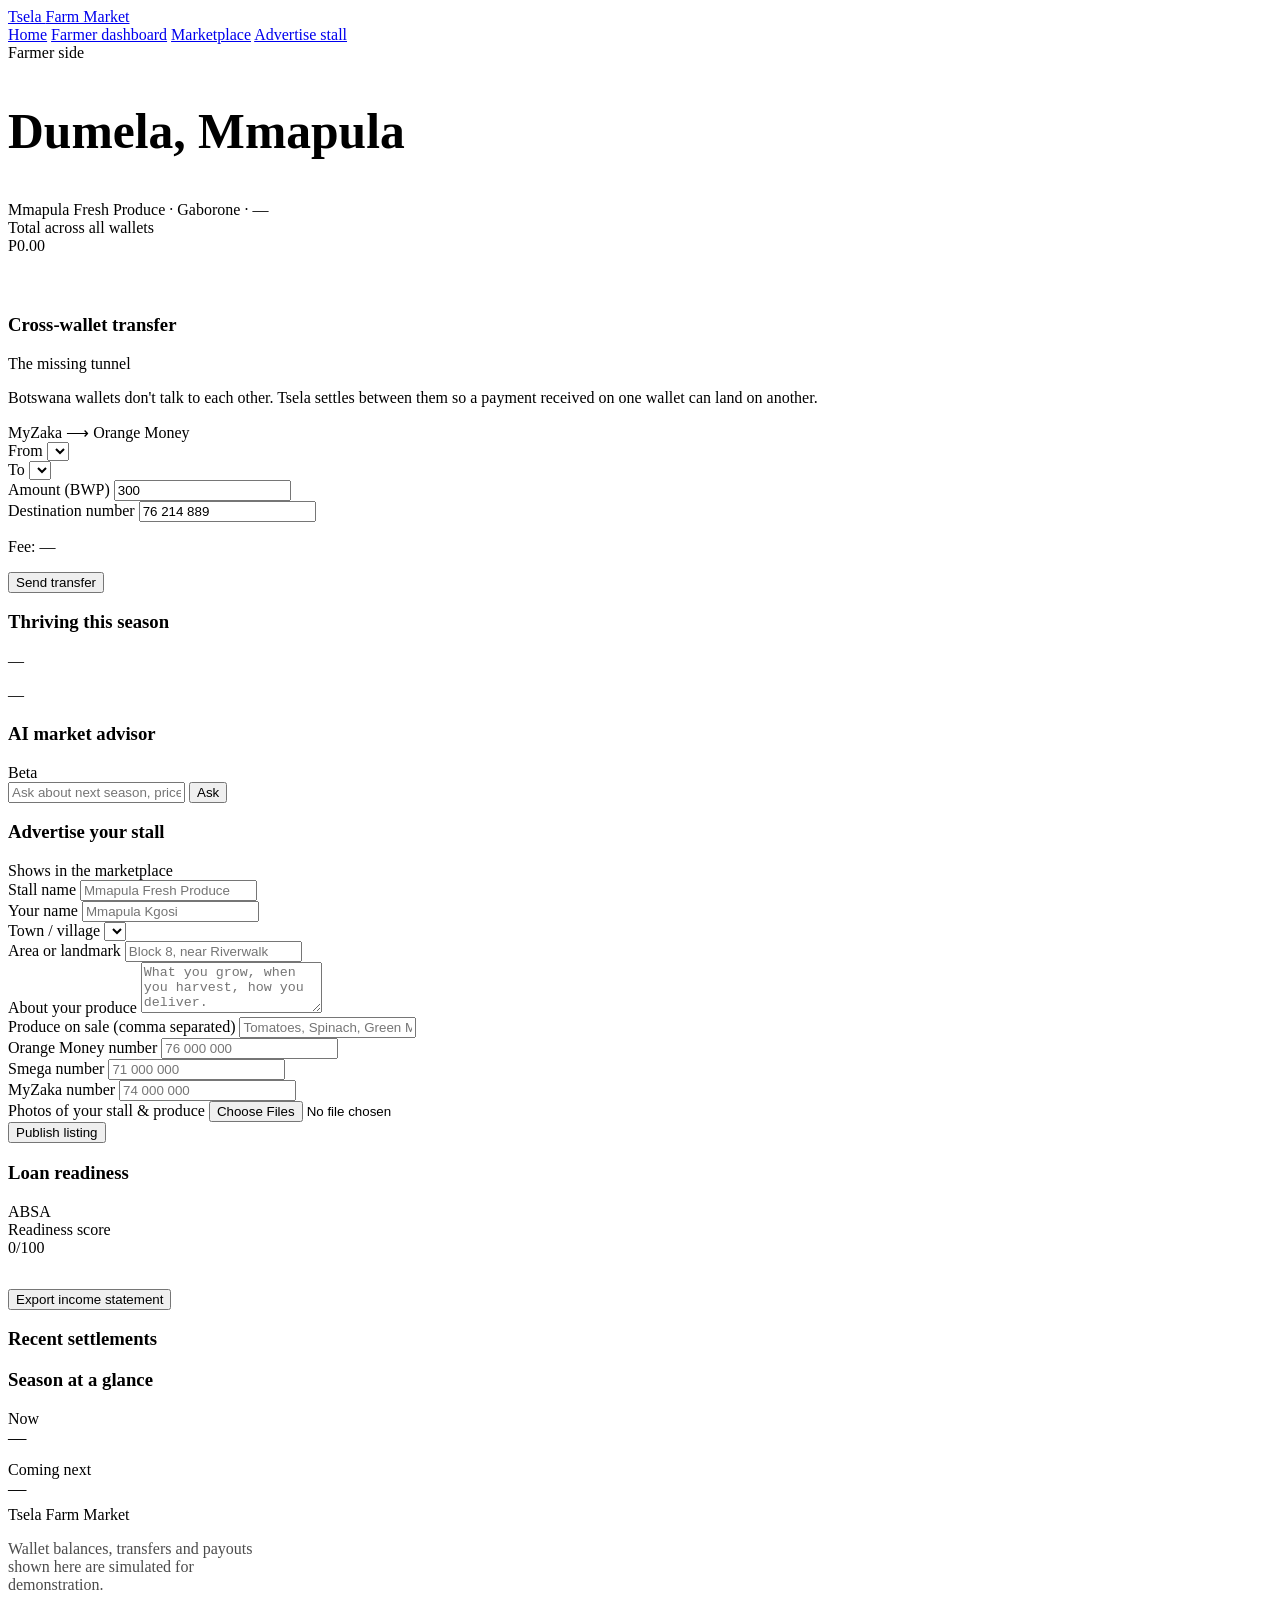
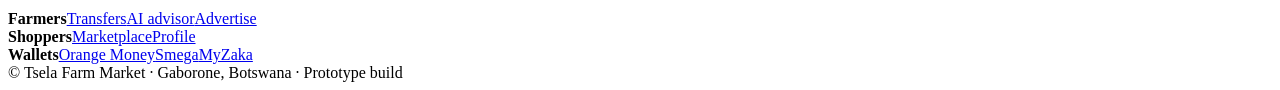
==== public/farmer.html @ 453bb77b "Changes" ====
<!doctype html>
<html lang="en">
<head>
<meta charset="utf-8" />
<meta name="viewport" content="width=device-width, initial-scale=1" />
<title>Farmer dashboard — wallets, seasons & AI advisor | Tsela</title>
<meta name="description" content="Track Orange Money, Smega and MyZaka balances in one dashboard, sweep funds between wallets, see seasonal produce guidance, prepare for an ABSA loan and advertise your stall." />
<meta property="og:title" content="Farmer dashboard — wallets, seasons & AI advisor | Tsela" />
<meta property="og:description" content="One balance across Orange Money, Smega and MyZaka, seasonal planting guidance, an AI market advisor and loan readiness for Botswana farmers." />
<meta property="og:type" content="website" />
<meta name="twitter:card" content="summary_large_image" />
<link rel="icon" href="/favicon.ico" />
<link rel="preconnect" href="https://fonts.googleapis.com" />
<link rel="preconnect" href="https://fonts.gstatic.com" crossorigin />
<link href="https://fonts.googleapis.com/css2?family=Fraunces:opsz,wght@9..144,400;9..144,600;9..144,700&family=Karla:wght@400;600;700&display=swap" rel="stylesheet" />
<link rel="stylesheet" href="/assets/styles.css" />
</head>
<body>

<header class="site-header">
  <div class="wrap">
    <a class="brand" href="/home.html">Tsela <span>Farm Market</span></a>
    <nav class="nav">
      <a href="/home.html">Home</a>
      <a href="/farmer.html" class="active">Farmer dashboard</a>
      <a href="/market.html">Marketplace</a>
      <a class="btn btn-primary btn-sm" href="#advertise">Advertise stall</a>
    </nav>
  </div>
</header>

<main>
  <section style="padding-bottom:20px">
    <div class="wrap">
      <div class="section-head">
        <div>
          <div class="eyebrow">Farmer side</div>
          <h1 style="font-size:clamp(2rem,4vw,3.1rem)">Dumela, Mmapula</h1>
          <p class="muted" style="margin:0">Mmapula Fresh Produce · Gaborone · <span data-season-name>—</span></p>
        </div>
        <div class="stat" style="min-width:240px">
          <div class="k">Total across all wallets</div>
          <div class="v mono" id="totalBalance">P0.00</div>
        </div>
      </div>

      <div class="grid-3" id="walletCards"></div>
    </div>
  </section>

  <section style="padding-top:20px">
    <div class="wrap dash-layout">
      <div>
        <!-- Cross-wallet transfer -->
        <div class="card" id="transfer">
          <div class="card-head">
            <h3>Cross-wallet transfer</h3>
            <span class="pill ochre">The missing tunnel</span>
          </div>
          <p class="muted small">Botswana wallets don't talk to each other. Tsela settles between them so a payment received on one wallet can land on another.</p>
          <div class="route-line">
            <span id="routeFrom">MyZaka</span>
            <span class="arrow">⟶</span>
            <span id="routeTo">Orange Money</span>
          </div>
          <div class="field-row">
            <div class="field">
              <label for="fromWallet">From</label>
              <select id="fromWallet"></select>
            </div>
            <div class="field">
              <label for="toWallet">To</label>
              <select id="toWallet"></select>
            </div>
          </div>
          <div class="field-row">
            <div class="field">
              <label for="amount">Amount (BWP)</label>
              <input id="amount" type="number" min="1" step="0.01" value="300" />
            </div>
            <div class="field">
              <label for="destMsisdn">Destination number</label>
              <input id="destMsisdn" type="tel" value="76 214 889" />
            </div>
          </div>
          <p class="small muted" id="feeLine">Fee: —</p>
          <button class="btn btn-primary btn-block" id="sendBtn">Send transfer</button>
          <div id="transferResult"></div>
        </div>

        <!-- Seasonal produce -->
        <div class="card">
          <div class="card-head">
            <h3>Thriving this season</h3>
            <span class="pill" data-season-months>—</span>
          </div>
          <p class="muted small" data-season-note>—</p>
          <div class="produce-grid" data-season-grid style="margin-top:16px"></div>
        </div>

        <!-- Advisor -->
        <div class="card" id="advisor">
          <div class="card-head">
            <h3>AI market advisor</h3>
            <span class="pill">Beta</span>
          </div>
          <div class="chat-shell">
            <div class="chat-log" id="chatLog"></div>
            <div class="chat-suggestions" id="chatChips"></div>
            <form class="chat-input" id="chatForm">
              <input id="chatInput" type="text" placeholder="Ask about next season, prices, demand or ABSA loans…" autocomplete="off" />
              <button class="btn btn-primary" type="submit">Ask</button>
            </form>
          </div>
        </div>

        <!-- Advertise -->
        <div class="card" id="advertise">
          <div class="card-head">
            <h3>Advertise your stall</h3>
            <span class="pill ochre">Shows in the marketplace</span>
          </div>
          <form id="adForm">
            <div class="field-row">
              <div class="field">
                <label for="adName">Stall name</label>
                <input id="adName" required placeholder="Mmapula Fresh Produce" />
              </div>
              <div class="field">
                <label for="adOwner">Your name</label>
                <input id="adOwner" required placeholder="Mmapula Kgosi" />
              </div>
            </div>
            <div class="field-row">
              <div class="field">
                <label for="adLocation">Town / village</label>
                <select id="adLocation" required></select>
              </div>
              <div class="field">
                <label for="adArea">Area or landmark</label>
                <input id="adArea" placeholder="Block 8, near Riverwalk" />
              </div>
            </div>
            <div class="field">
              <label for="adBlurb">About your produce</label>
              <textarea id="adBlurb" rows="3" placeholder="What you grow, when you harvest, how you deliver."></textarea>
            </div>
            <div class="field">
              <label for="adItems">Produce on sale (comma separated)</label>
              <input id="adItems" placeholder="Tomatoes, Spinach, Green Maize" />
            </div>
            <div class="field-row">
              <div class="field">
                <label for="adOrange">Orange Money number</label>
                <input id="adOrange" type="tel" placeholder="76 000 000" />
              </div>
              <div class="field">
                <label for="adSmega">Smega number</label>
                <input id="adSmega" type="tel" placeholder="71 000 000" />
              </div>
            </div>
            <div class="field">
              <label for="adMyzaka">MyZaka number</label>
              <input id="adMyzaka" type="tel" placeholder="74 000 000" />
            </div>
            <div class="field">
              <label for="adImages">Photos of your stall &amp; produce</label>
              <input id="adImages" type="file" accept="image/*" multiple />
              <div class="upload-preview" id="adPreview"></div>
            </div>
            <button class="btn btn-primary btn-block" type="submit">Publish listing</button>
          </form>
        </div>
      </div>

      <!-- Right column -->
      <aside>
        <div class="card">
          <div class="card-head"><h3>Loan readiness</h3><span class="pill">ABSA</span></div>
          <div class="stat" style="margin-bottom:14px">
            <div class="k">Readiness score</div>
            <div class="v mono"><span id="loanScore">0</span>/100</div>
          </div>
          <div class="meter"><span id="loanMeter" style="width:0%"></span></div>
          <ul class="check-list" id="loanChecks"></ul>
          <button class="btn btn-ghost btn-block" style="margin-top:16px" id="exportBtn">Export income statement</button>
        </div>

        <div class="card">
          <div class="card-head"><h3>Recent settlements</h3></div>
          <div id="txnList"></div>
        </div>

        <div class="card">
          <div class="card-head"><h3>Season at a glance</h3></div>
          <div class="stat" style="margin-bottom:12px">
            <div class="k">Now</div>
            <div class="v" style="font-size:1.15rem" data-season-name>—</div>
          </div>
          <div class="stat">
            <div class="k">Coming next</div>
            <div class="v" style="font-size:1.15rem" id="nextSeasonName">—</div>
            <p class="small muted" style="margin:6px 0 0" id="nextSeasonNote"></p>
          </div>
        </div>
      </aside>
    </div>
  </section>
</main>

<footer class="site-footer">
  <div class="wrap">
    <div class="footer-grid">
      <div>
        <div class="brand" style="color:var(--cream)">Tsela <span>Farm Market</span></div>
        <p class="small" style="opacity:.7;max-width:34ch">Wallet balances, transfers and payouts shown here are simulated for demonstration.</p>
      </div>
      <div><strong class="small">Farmers</strong><a href="/farmer.html#transfer">Transfers</a><a href="/farmer.html#advisor">AI advisor</a><a href="/farmer.html#advertise">Advertise</a></div>
      <div><strong class="small">Shoppers</strong><a href="/market.html">Marketplace</a><a href="/market.html#profile">Profile</a></div>
      <div><strong class="small">Wallets</strong><a href="/home.html#split">Orange Money</a><a href="/home.html#split">Smega</a><a href="/home.html#split">MyZaka</a></div>
    </div>
    <div class="footer-bottom">© <span data-year></span> Tsela Farm Market · Gaborone, Botswana · Prototype build</div>
  </div>
</footer>

<script src="/assets/data.js"></script>
<script src="/assets/app.js"></script>
<script src="/assets/advisor.js"></script>
<script src="/assets/farmer.js"></script>
</body>
</html>
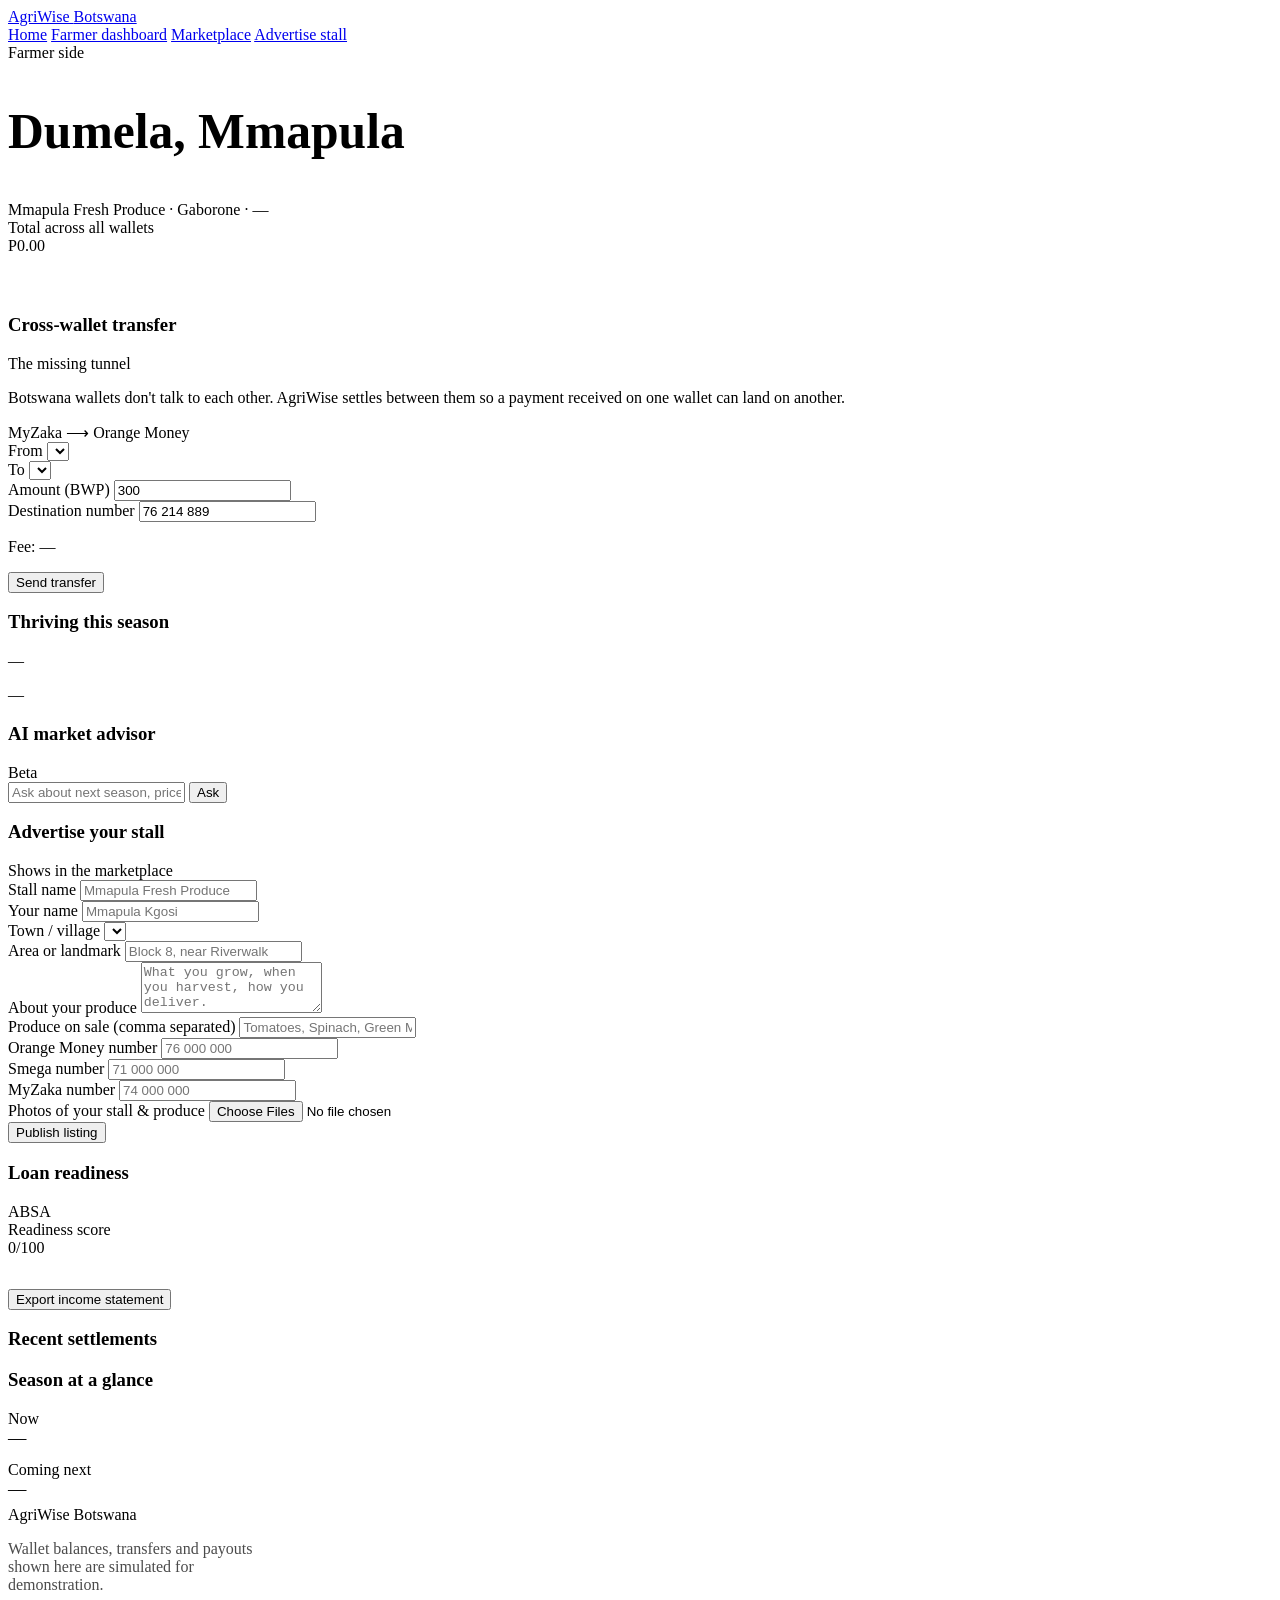
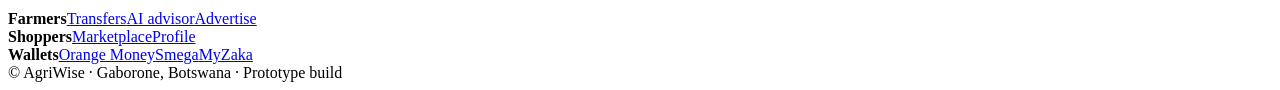
==== commit 41a8829d: "Changes" ====
--- a/public/farmer.html
+++ b/public/farmer.html
@@ -3,9 +3,9 @@
 <head>
 <meta charset="utf-8" />
 <meta name="viewport" content="width=device-width, initial-scale=1" />
-<title>Farmer dashboard — wallets, seasons & AI advisor | Tsela</title>
+<title>Farmer dashboard — wallets, seasons & AI advisor | AgriWise</title>
 <meta name="description" content="Track Orange Money, Smega and MyZaka balances in one dashboard, sweep funds between wallets, see seasonal produce guidance, prepare for an ABSA loan and advertise your stall." />
-<meta property="og:title" content="Farmer dashboard — wallets, seasons & AI advisor | Tsela" />
+<meta property="og:title" content="Farmer dashboard — wallets, seasons & AI advisor | AgriWise" />
 <meta property="og:description" content="One balance across Orange Money, Smega and MyZaka, seasonal planting guidance, an AI market advisor and loan readiness for Botswana farmers." />
 <meta property="og:type" content="website" />
 <meta name="twitter:card" content="summary_large_image" />
@@ -19,7 +19,7 @@
 
 <header class="site-header">
   <div class="wrap">
-    <a class="brand" href="/home.html">Tsela <span>Farm Market</span></a>
+    <a class="brand" href="/home.html">AgriWise <span>Botswana</span></a>
     <nav class="nav">
       <a href="/home.html">Home</a>
       <a href="/farmer.html" class="active">Farmer dashboard</a>
@@ -57,7 +57,7 @@
             <h3>Cross-wallet transfer</h3>
             <span class="pill ochre">The missing tunnel</span>
           </div>
-          <p class="muted small">Botswana wallets don't talk to each other. Tsela settles between them so a payment received on one wallet can land on another.</p>
+          <p class="muted small">Botswana wallets don't talk to each other. AgriWise settles between them so a payment received on one wallet can land on another.</p>
           <div class="route-line">
             <span id="routeFrom">MyZaka</span>
             <span class="arrow">⟶</span>
@@ -212,14 +212,14 @@
   <div class="wrap">
     <div class="footer-grid">
       <div>
-        <div class="brand" style="color:var(--cream)">Tsela <span>Farm Market</span></div>
+        <div class="brand" style="color:var(--cream)">AgriWise <span>Botswana</span></div>
         <p class="small" style="opacity:.7;max-width:34ch">Wallet balances, transfers and payouts shown here are simulated for demonstration.</p>
       </div>
       <div><strong class="small">Farmers</strong><a href="/farmer.html#transfer">Transfers</a><a href="/farmer.html#advisor">AI advisor</a><a href="/farmer.html#advertise">Advertise</a></div>
       <div><strong class="small">Shoppers</strong><a href="/market.html">Marketplace</a><a href="/market.html#profile">Profile</a></div>
       <div><strong class="small">Wallets</strong><a href="/home.html#split">Orange Money</a><a href="/home.html#split">Smega</a><a href="/home.html#split">MyZaka</a></div>
     </div>
-    <div class="footer-bottom">© <span data-year></span> Tsela Farm Market · Gaborone, Botswana · Prototype build</div>
+    <div class="footer-bottom">© <span data-year></span> AgriWise · Gaborone, Botswana · Prototype build</div>
   </div>
 </footer>
 
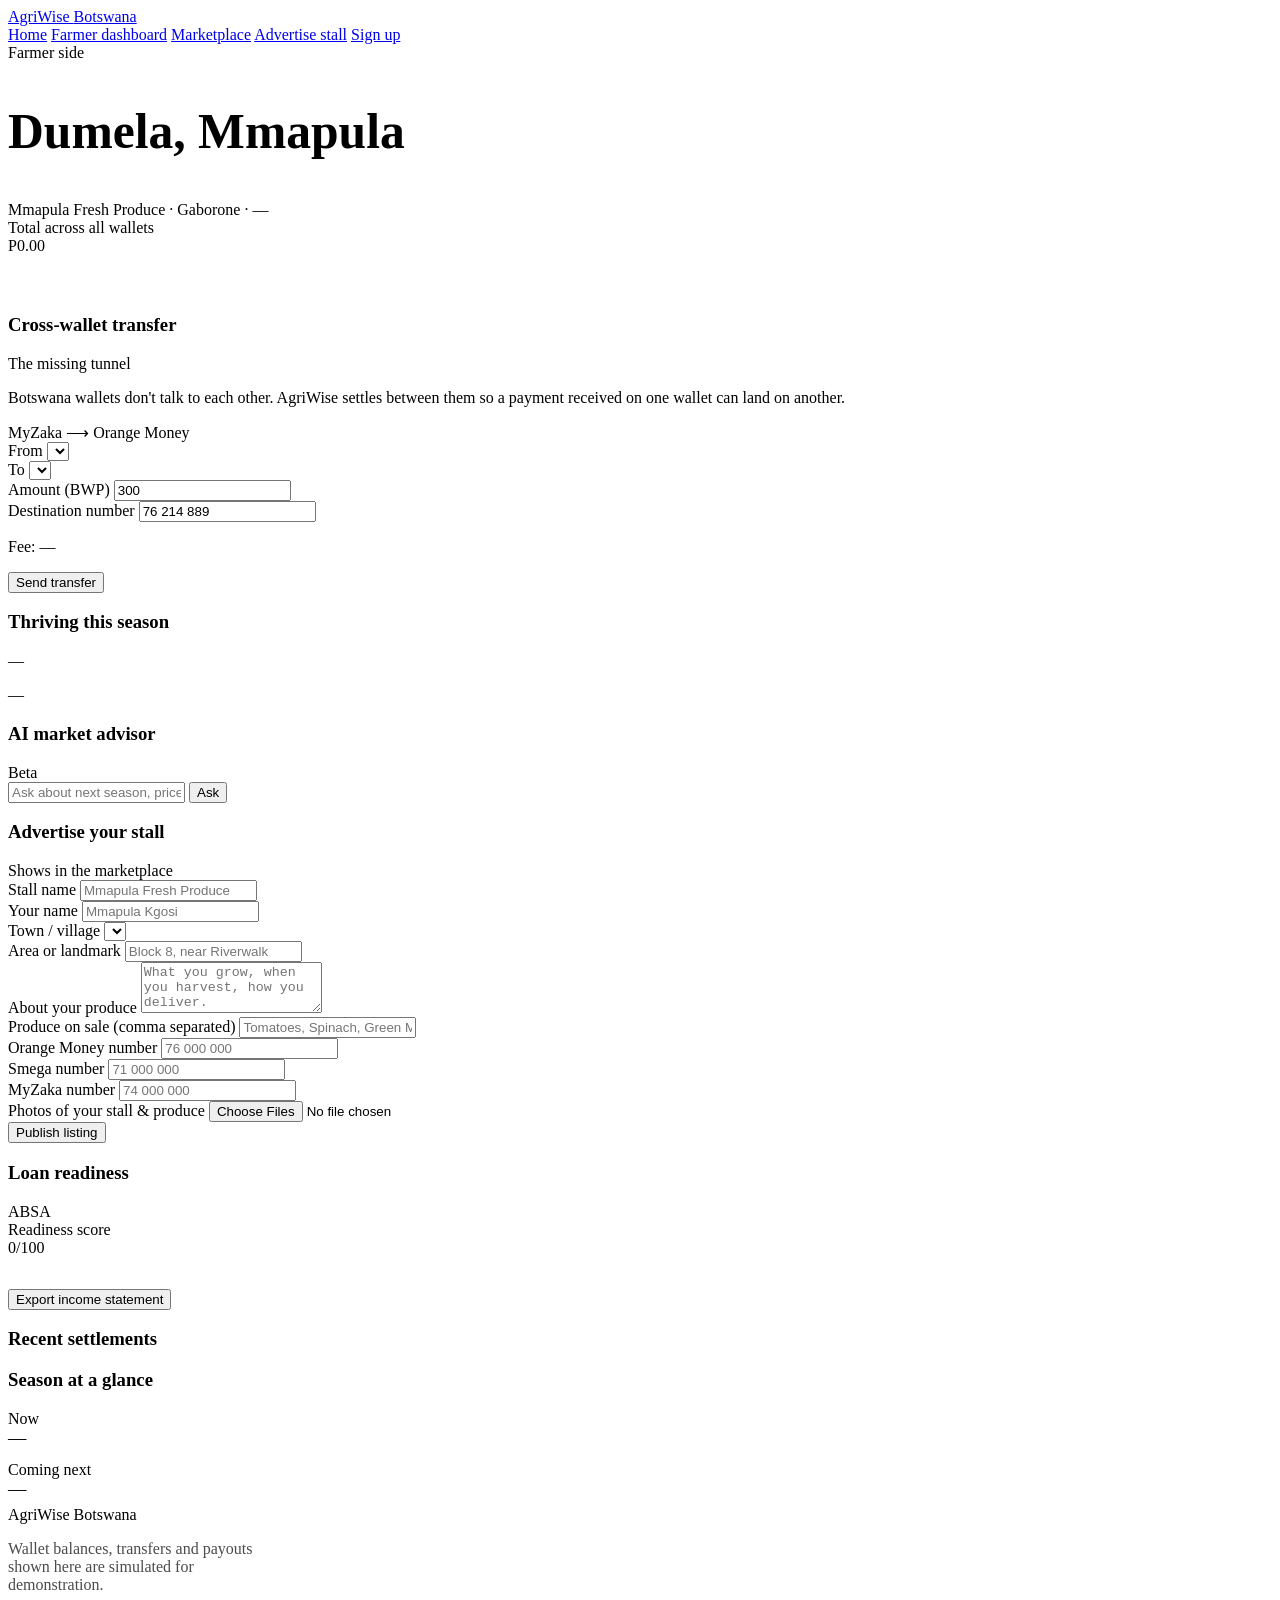
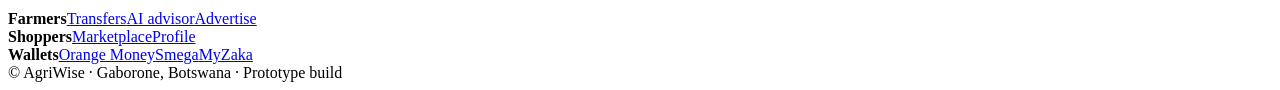
==== commit 925c8401: "Changes" ====
--- a/public/farmer.html
+++ b/public/farmer.html
@@ -22,9 +22,10 @@
     <a class="brand" href="/home.html">AgriWise <span>Botswana</span></a>
     <nav class="nav">
       <a href="/home.html">Home</a>
-      <a href="/farmer.html" class="active">Farmer dashboard</a>
-      <a href="/market.html">Marketplace</a>
+      <a data-role-only="farmer" href="/farmer.html" class="active">Farmer dashboard</a>
+      <a data-role-only="consumer" href="/market.html">Marketplace</a>
       <a class="btn btn-primary btn-sm" href="#advertise">Advertise stall</a>
+      <a class="nav-account" href="/signup.html" data-account>Sign up</a>
     </nav>
   </div>
 </header>
@@ -216,7 +217,7 @@
         <p class="small" style="opacity:.7;max-width:34ch">Wallet balances, transfers and payouts shown here are simulated for demonstration.</p>
       </div>
       <div><strong class="small">Farmers</strong><a href="/farmer.html#transfer">Transfers</a><a href="/farmer.html#advisor">AI advisor</a><a href="/farmer.html#advertise">Advertise</a></div>
-      <div><strong class="small">Shoppers</strong><a href="/market.html">Marketplace</a><a href="/market.html#profile">Profile</a></div>
+      <div><strong class="small">Shoppers</strong><a data-role-only="consumer" href="/market.html">Marketplace</a><a href="/market.html#profile">Profile</a></div>
       <div><strong class="small">Wallets</strong><a href="/home.html#split">Orange Money</a><a href="/home.html#split">Smega</a><a href="/home.html#split">MyZaka</a></div>
     </div>
     <div class="footer-bottom">© <span data-year></span> AgriWise · Gaborone, Botswana · Prototype build</div>
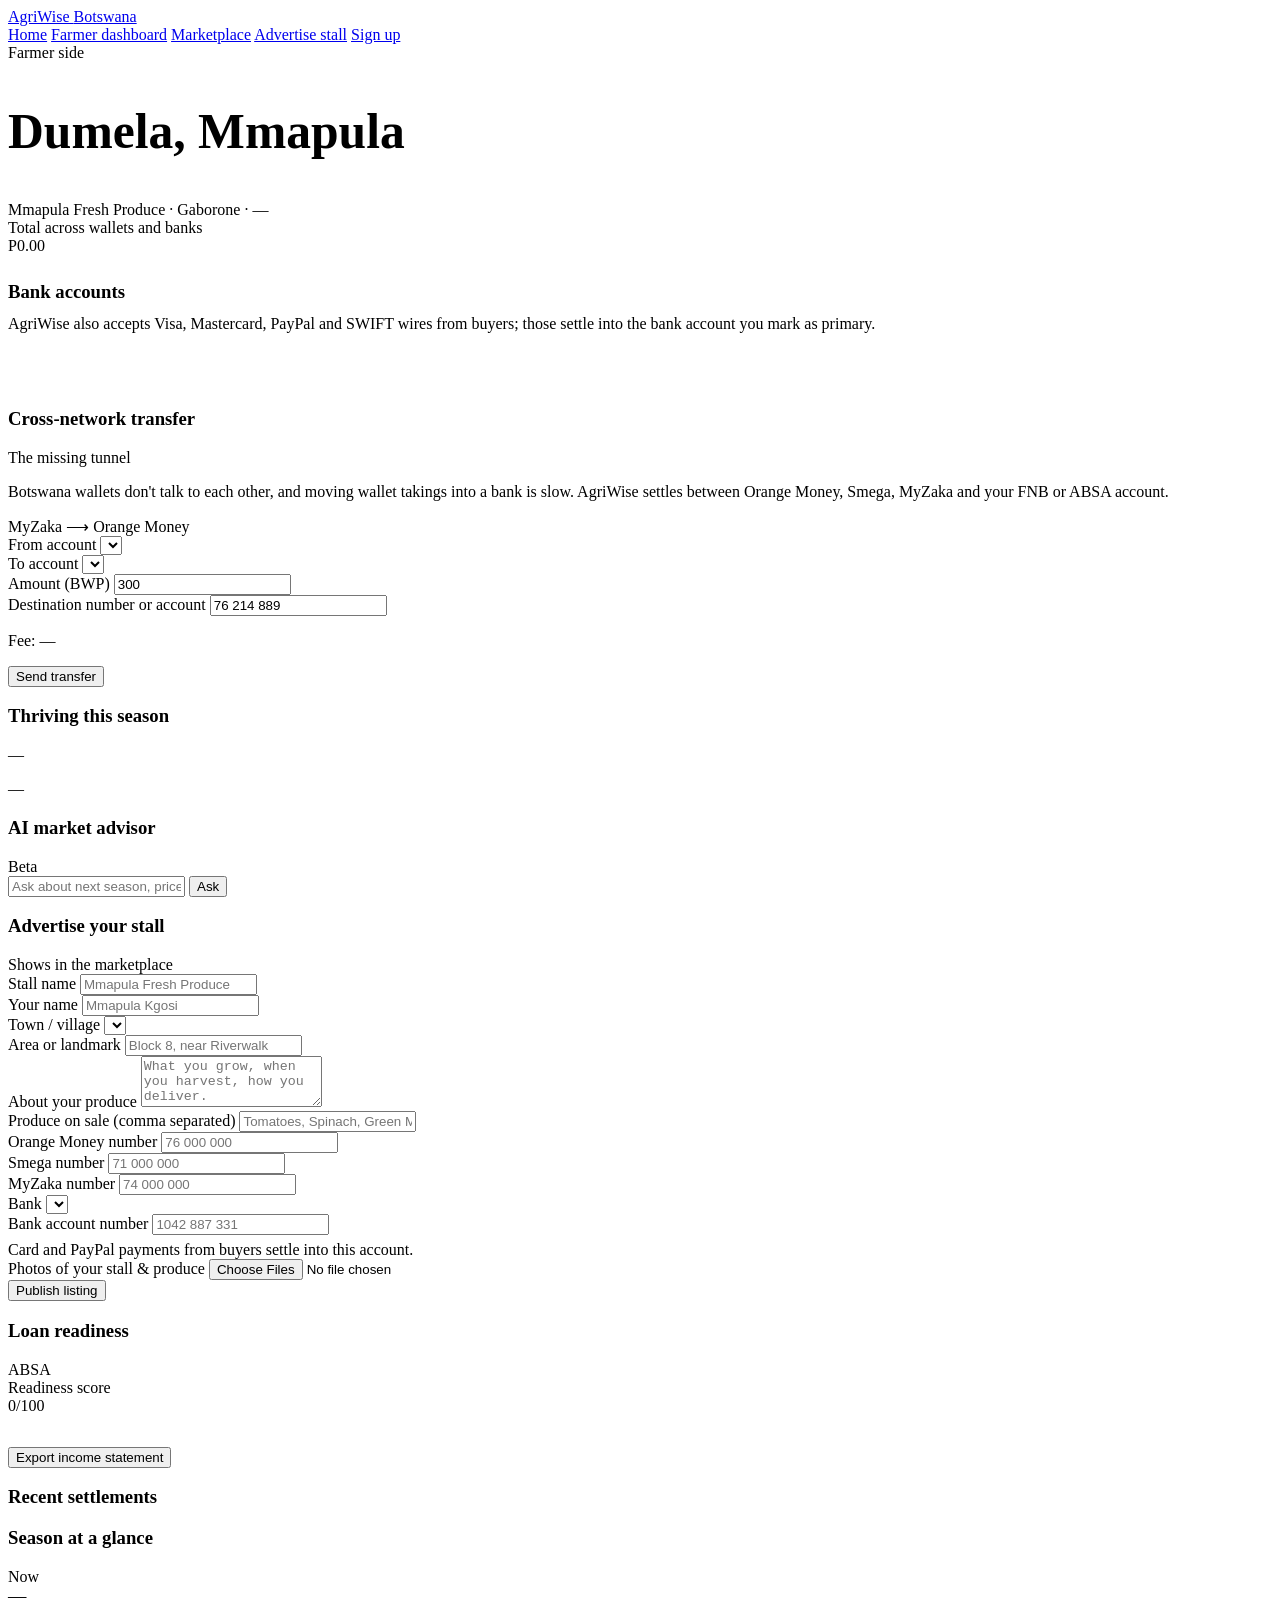
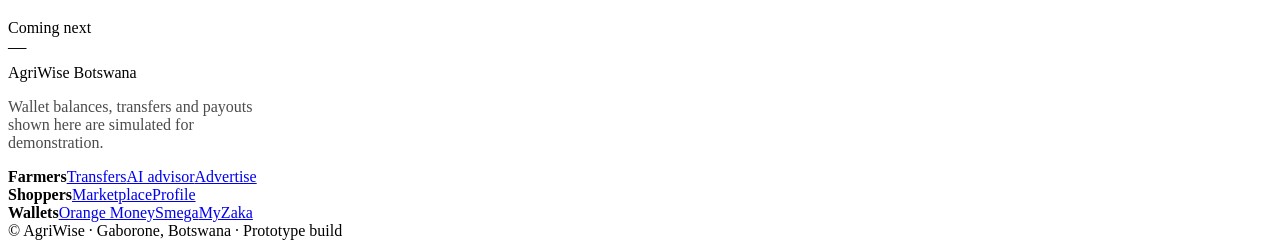
==== commit 6b1a57ca: "Changes" ====
--- a/public/farmer.html
+++ b/public/farmer.html
@@ -40,12 +40,15 @@
           <p class="muted" style="margin:0">Mmapula Fresh Produce · Gaborone · <span data-season-name>—</span></p>
         </div>
         <div class="stat" style="min-width:240px">
-          <div class="k">Total across all wallets</div>
+          <div class="k">Total across wallets and banks</div>
           <div class="v mono" id="totalBalance">P0.00</div>
         </div>
       </div>
 
       <div class="grid-3" id="walletCards"></div>
+      <h3 style="margin:26px 0 12px">Bank accounts</h3>
+      <div class="grid-2" id="bankCards"></div>
+      <p class="small muted" style="margin-top:12px">AgriWise also accepts Visa, Mastercard, PayPal and SWIFT wires from buyers; those settle into the bank account you mark as primary.</p>
     </div>
   </section>
 
@@ -55,10 +58,10 @@
         <!-- Cross-wallet transfer -->
         <div class="card" id="transfer">
           <div class="card-head">
-            <h3>Cross-wallet transfer</h3>
+            <h3>Cross-network transfer</h3>
             <span class="pill ochre">The missing tunnel</span>
           </div>
-          <p class="muted small">Botswana wallets don't talk to each other. AgriWise settles between them so a payment received on one wallet can land on another.</p>
+          <p class="muted small">Botswana wallets don't talk to each other, and moving wallet takings into a bank is slow. AgriWise settles between Orange Money, Smega, MyZaka and your FNB or ABSA account.</p>
           <div class="route-line">
             <span id="routeFrom">MyZaka</span>
             <span class="arrow">⟶</span>
@@ -66,11 +69,11 @@
           </div>
           <div class="field-row">
             <div class="field">
-              <label for="fromWallet">From</label>
+              <label for="fromWallet">From account</label>
               <select id="fromWallet"></select>
             </div>
             <div class="field">
-              <label for="toWallet">To</label>
+              <label for="toWallet">To account</label>
               <select id="toWallet"></select>
             </div>
           </div>
@@ -80,7 +83,7 @@
               <input id="amount" type="number" min="1" step="0.01" value="300" />
             </div>
             <div class="field">
-              <label for="destMsisdn">Destination number</label>
+              <label for="destMsisdn">Destination number or account</label>
               <input id="destMsisdn" type="tel" value="76 214 889" />
             </div>
           </div>
@@ -109,7 +112,7 @@
             <div class="chat-log" id="chatLog"></div>
             <div class="chat-suggestions" id="chatChips"></div>
             <form class="chat-input" id="chatForm">
-              <input id="chatInput" type="text" placeholder="Ask about next season, prices, demand or ABSA loans…" autocomplete="off" />
+              <input id="chatInput" type="text" placeholder="Ask about next season, prices, payment methods or ABSA loans" autocomplete="off" />
               <button class="btn btn-primary" type="submit">Ask</button>
             </form>
           </div>
@@ -160,9 +163,20 @@
                 <input id="adSmega" type="tel" placeholder="71 000 000" />
               </div>
             </div>
-            <div class="field">
-              <label for="adMyzaka">MyZaka number</label>
-              <input id="adMyzaka" type="tel" placeholder="74 000 000" />
+            <div class="field-row">
+              <div class="field">
+                <label for="adMyzaka">MyZaka number</label>
+                <input id="adMyzaka" type="tel" placeholder="74 000 000" />
+              </div>
+              <div class="field">
+                <label for="adBank">Bank</label>
+                <select id="adBank"></select>
+              </div>
+            </div>
+            <div class="field">
+              <label for="adAccount">Bank account number</label>
+              <input id="adAccount" type="text" placeholder="1042 887 331" />
+              <p class="small muted" style="margin:6px 0 0">Card and PayPal payments from buyers settle into this account.</p>
             </div>
             <div class="field">
               <label for="adImages">Photos of your stall &amp; produce</label>
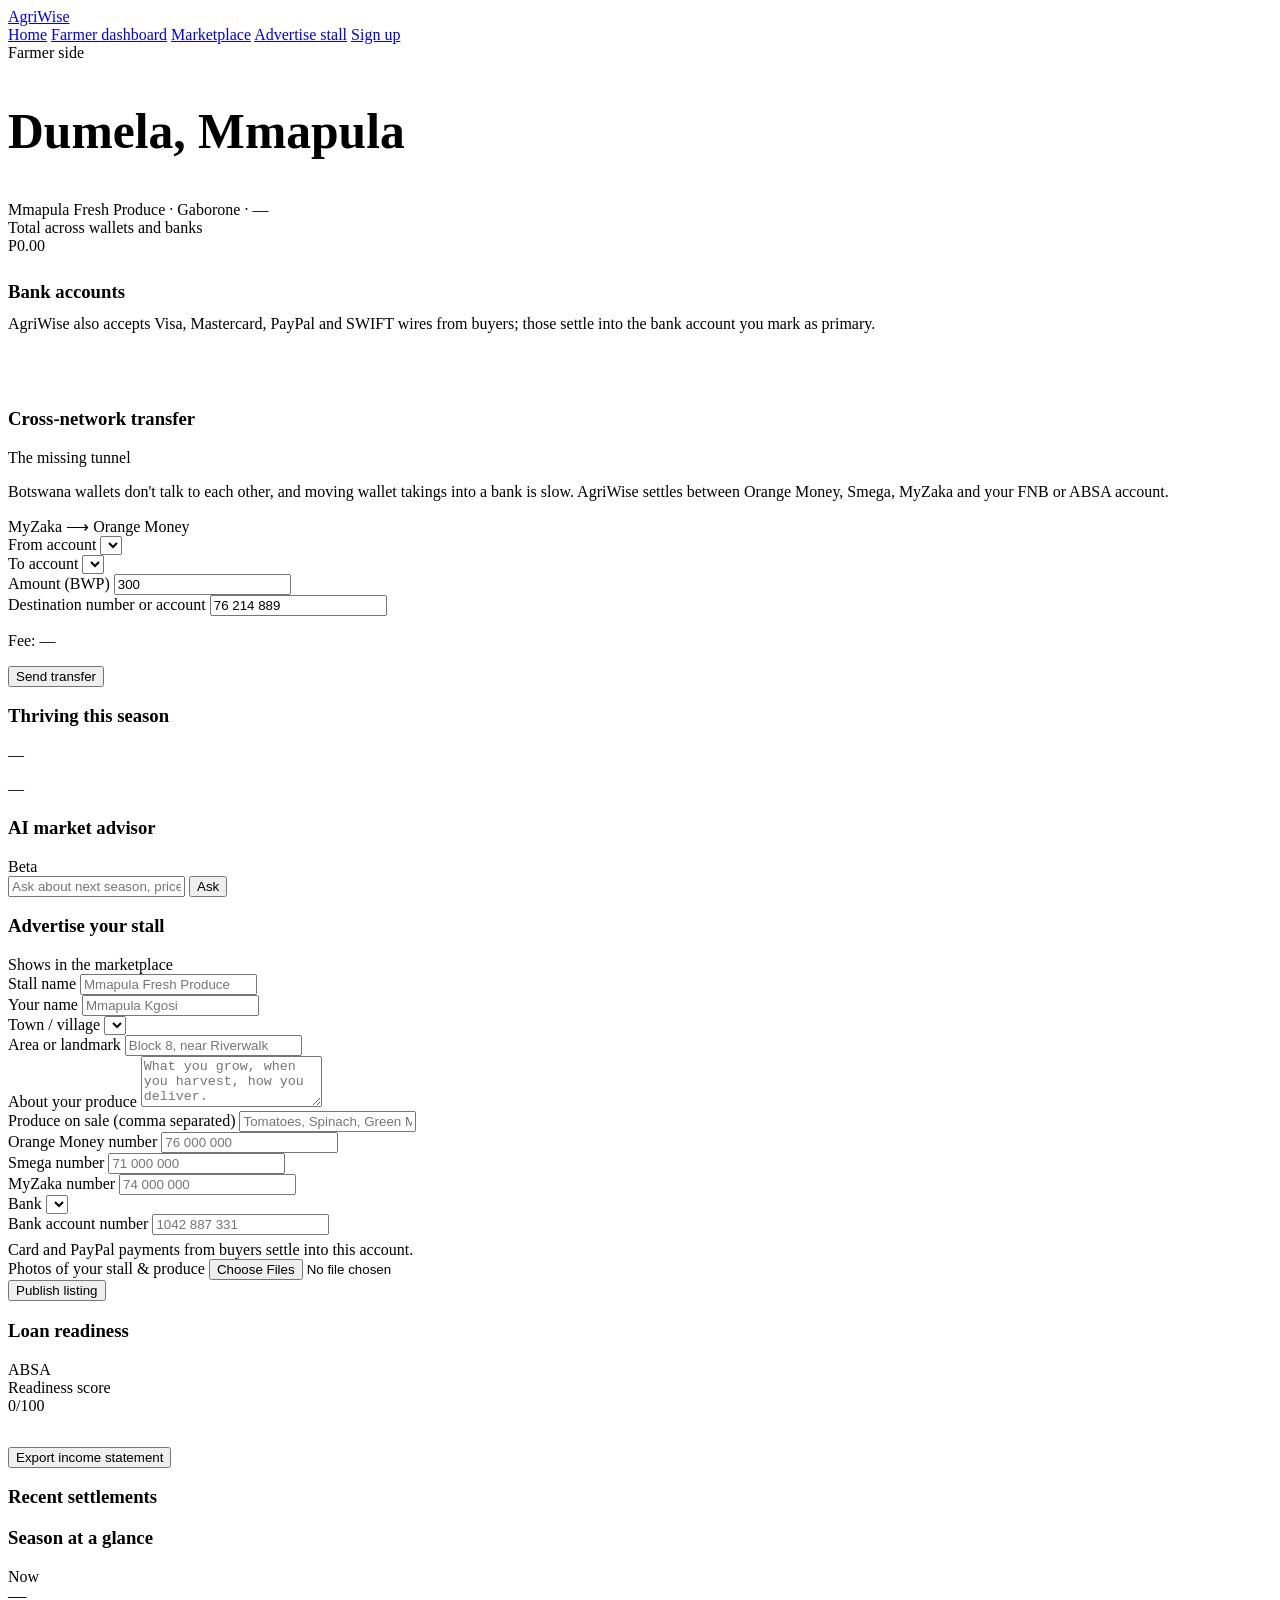
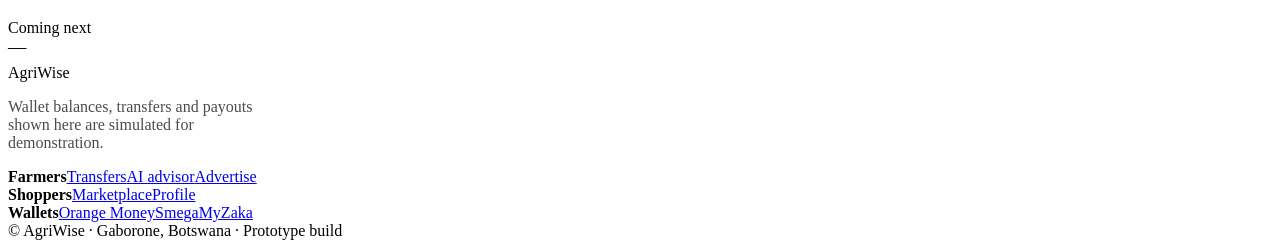
==== commit a6ec6048: "Changes" ====
--- a/public/farmer.html
+++ b/public/farmer.html
@@ -19,9 +19,9 @@
 
 <header class="site-header">
   <div class="wrap">
-    <a class="brand" href="/home.html">AgriWise <span>Botswana</span></a>
+    <a class="brand" href="/index.html">AgriWise</a>
     <nav class="nav">
-      <a href="/home.html">Home</a>
+      <a href="/index.html">Home</a>
       <a data-role-only="farmer" href="/farmer.html" class="active">Farmer dashboard</a>
       <a data-role-only="consumer" href="/market.html">Marketplace</a>
       <a class="btn btn-primary btn-sm" href="#advertise">Advertise stall</a>
@@ -227,12 +227,12 @@
   <div class="wrap">
     <div class="footer-grid">
       <div>
-        <div class="brand" style="color:var(--cream)">AgriWise <span>Botswana</span></div>
+        <div class="brand" style="color:var(--cream)">AgriWise</div>
         <p class="small" style="opacity:.7;max-width:34ch">Wallet balances, transfers and payouts shown here are simulated for demonstration.</p>
       </div>
       <div><strong class="small">Farmers</strong><a href="/farmer.html#transfer">Transfers</a><a href="/farmer.html#advisor">AI advisor</a><a href="/farmer.html#advertise">Advertise</a></div>
       <div><strong class="small">Shoppers</strong><a data-role-only="consumer" href="/market.html">Marketplace</a><a href="/market.html#profile">Profile</a></div>
-      <div><strong class="small">Wallets</strong><a href="/home.html#split">Orange Money</a><a href="/home.html#split">Smega</a><a href="/home.html#split">MyZaka</a></div>
+      <div><strong class="small">Wallets</strong><a href="/index.html#split">Orange Money</a><a href="/index.html#split">Smega</a><a href="/index.html#split">MyZaka</a></div>
     </div>
     <div class="footer-bottom">© <span data-year></span> AgriWise · Gaborone, Botswana · Prototype build</div>
   </div>
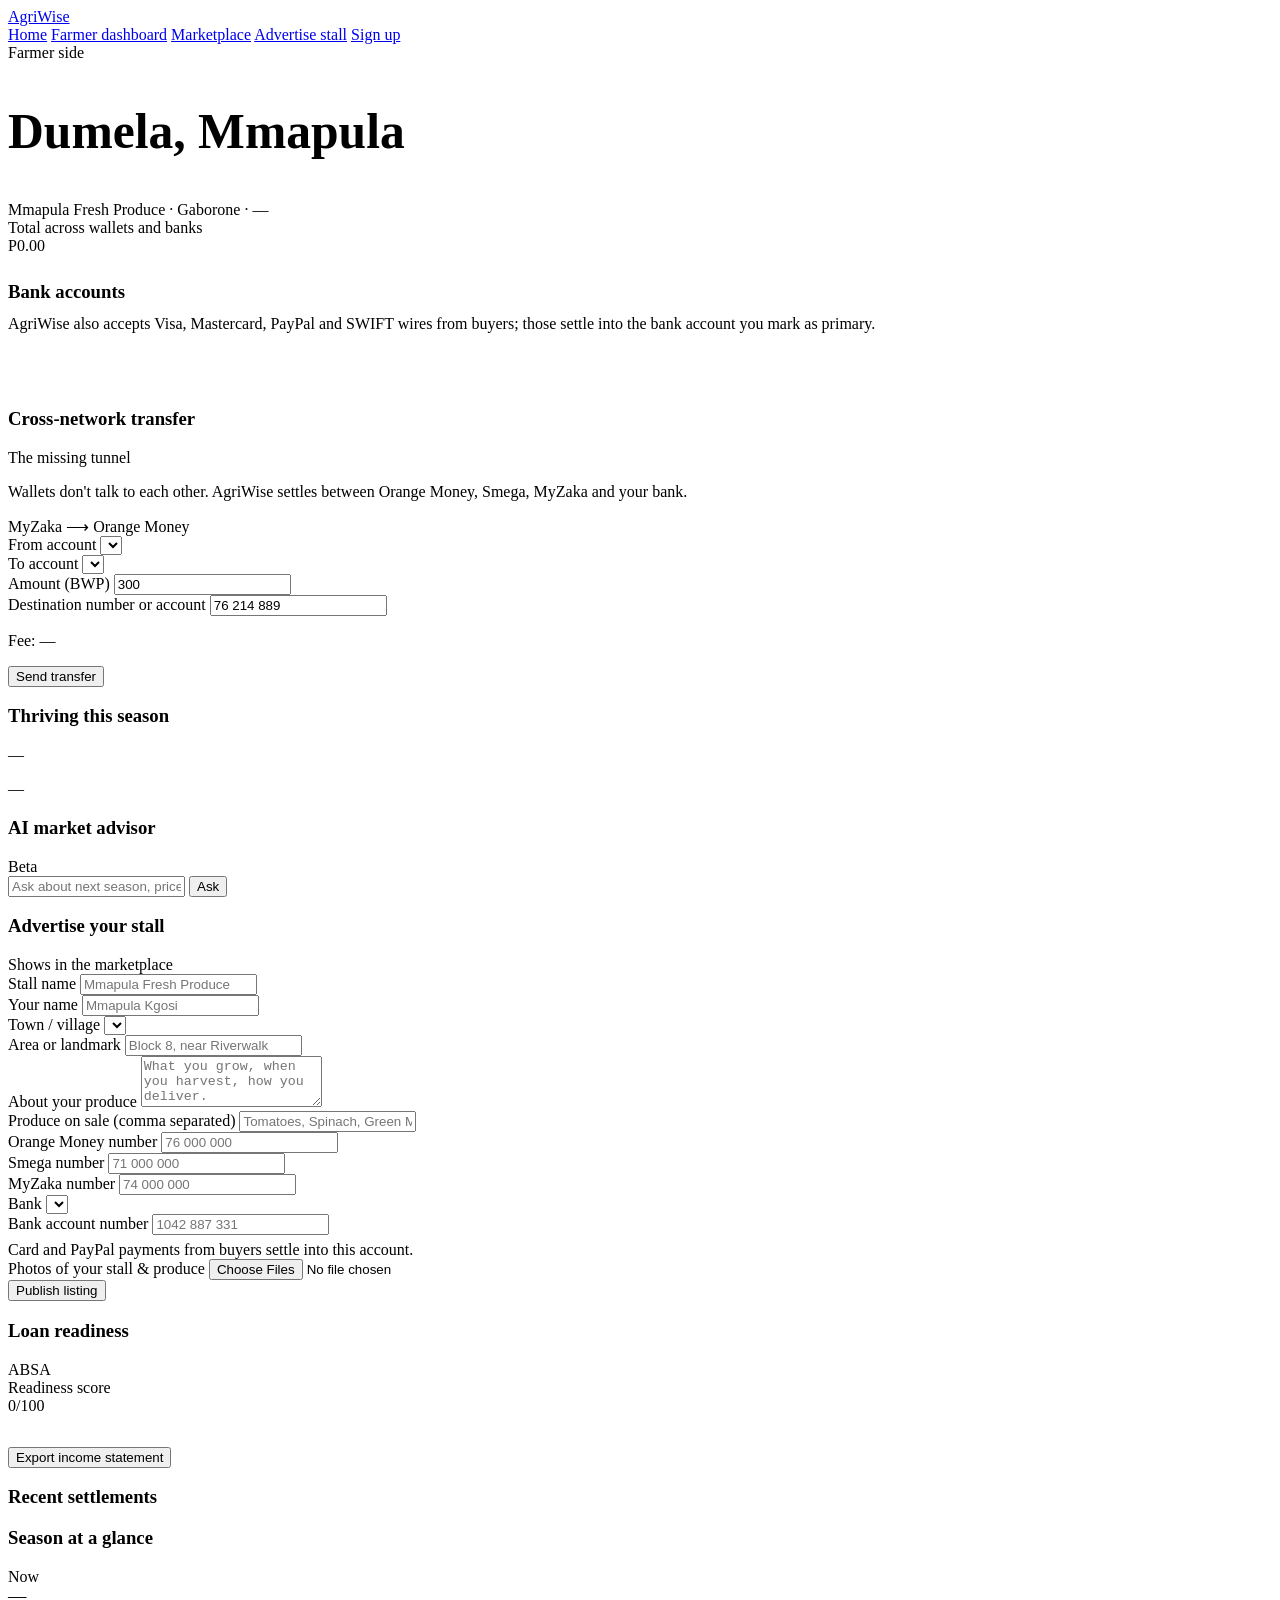
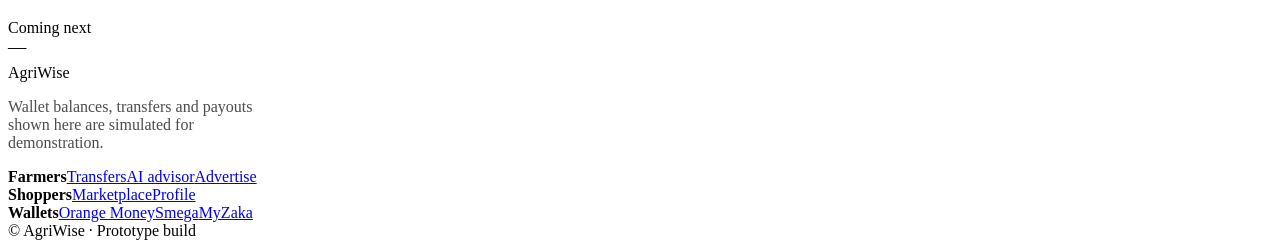
==== commit b8c82bb7: "Changes" ====
--- a/public/farmer.html
+++ b/public/farmer.html
@@ -6,7 +6,7 @@
 <title>Farmer dashboard — wallets, seasons & AI advisor | AgriWise</title>
 <meta name="description" content="Track Orange Money, Smega and MyZaka balances in one dashboard, sweep funds between wallets, see seasonal produce guidance, prepare for an ABSA loan and advertise your stall." />
 <meta property="og:title" content="Farmer dashboard — wallets, seasons & AI advisor | AgriWise" />
-<meta property="og:description" content="One balance across Orange Money, Smega and MyZaka, seasonal planting guidance, an AI market advisor and loan readiness for Botswana farmers." />
+<meta property="og:description" content="One balance across Orange Money, Smega and MyZaka, seasonal guidance, an AI advisor and loan readiness." />
 <meta property="og:type" content="website" />
 <meta name="twitter:card" content="summary_large_image" />
 <link rel="icon" href="/favicon.ico" />
@@ -61,7 +61,7 @@
             <h3>Cross-network transfer</h3>
             <span class="pill ochre">The missing tunnel</span>
           </div>
-          <p class="muted small">Botswana wallets don't talk to each other, and moving wallet takings into a bank is slow. AgriWise settles between Orange Money, Smega, MyZaka and your FNB or ABSA account.</p>
+          <p class="muted small">Wallets don't talk to each other. AgriWise settles between Orange Money, Smega, MyZaka and your bank.</p>
           <div class="route-line">
             <span id="routeFrom">MyZaka</span>
             <span class="arrow">⟶</span>
@@ -234,7 +234,7 @@
       <div><strong class="small">Shoppers</strong><a data-role-only="consumer" href="/market.html">Marketplace</a><a href="/market.html#profile">Profile</a></div>
       <div><strong class="small">Wallets</strong><a href="/index.html#split">Orange Money</a><a href="/index.html#split">Smega</a><a href="/index.html#split">MyZaka</a></div>
     </div>
-    <div class="footer-bottom">© <span data-year></span> AgriWise · Gaborone, Botswana · Prototype build</div>
+    <div class="footer-bottom">© <span data-year></span> AgriWise · Prototype build</div>
   </div>
 </footer>
 
